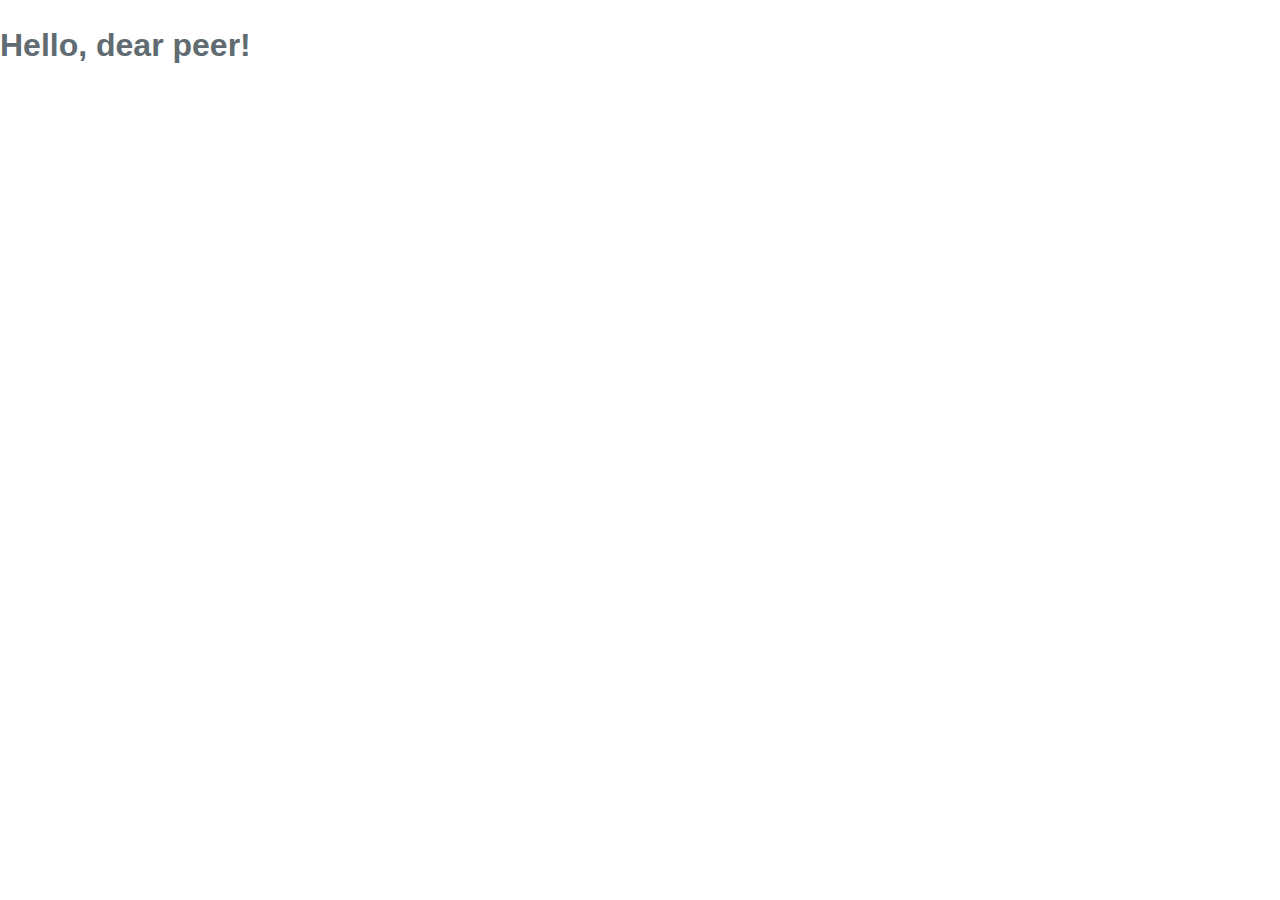
==== module2-assignment/index.html @ dd5bc96e "Initial commit" ====
<!DOCTYPE html>
<html lang="en-us">
  <head>
    <meta charset="UTF-8">
    <title>Coursera-html-css-js-course by daniil-sizov</title>
    <meta name="viewport" content="width=device-width, initial-scale=1">
    <link rel="stylesheet" type="text/css" href="stylesheets/stylesheet.css" media="screen">
  </head>
  <body>
    <h1>Hello, dear peer!</h1>
  </body>
</html>
---- module2-assignment/stylesheets/stylesheet.css ----
* {
  box-sizing: border-box;
}

body {
  padding: 0;
  margin: 0;
  font-family: "Open Sans", "Helvetica Neue", Helvetica, Arial, sans-serif;
  font-size: 16px;
  line-height: 1.5;
  color: #606c71;
}

a {
  color: #1e6bb8;
  text-decoration: none;
}

a:hover {
  text-decoration: underline;
}
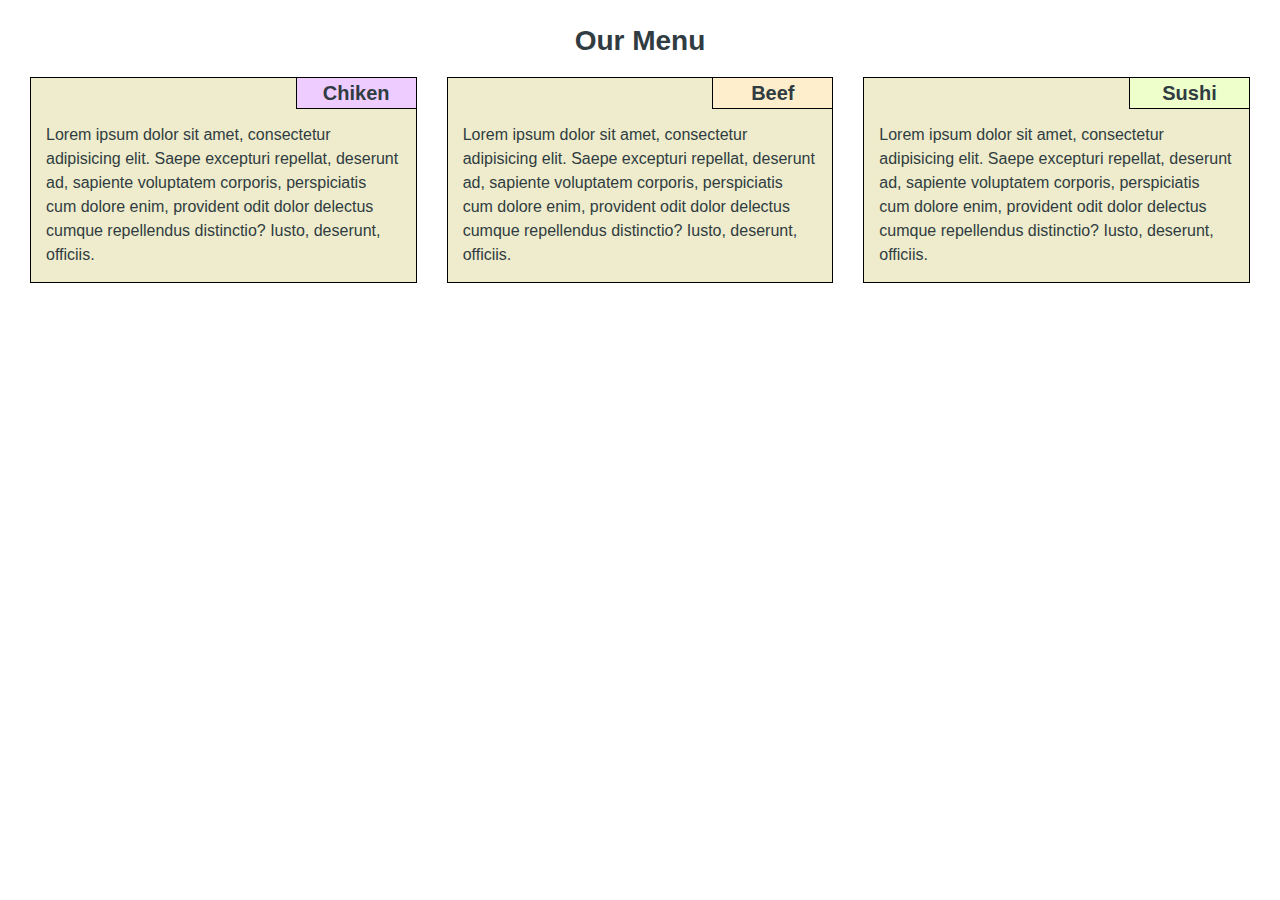
==== commit 57046c4a: "Release" ====
--- a/module2-assignment/index.html
+++ b/module2-assignment/index.html
@@ -7,6 +7,23 @@
     <link rel="stylesheet" type="text/css" href="stylesheets/stylesheet.css" media="screen">
   </head>
   <body>
-    <h1>Hello, dear peer!</h1>
+    <div class="container menu">
+      <h1>Our Menu</h1>
+      <div class="row">
+        <section class="col-xs-12 col-sm-6 col-md-4">
+          <h2>Chiken</h2>
+          <p>Lorem ipsum dolor sit amet, consectetur adipisicing elit. Saepe excepturi repellat, deserunt ad, sapiente voluptatem corporis, perspiciatis cum dolore enim, provident odit dolor delectus cumque repellendus distinctio? Iusto, deserunt, officiis.</p>
+        </section>
+        <section class="col-xs-12 col-sm-6 col-md-4">
+          <h2>Beef</h2>
+          <p>Lorem ipsum dolor sit amet, consectetur adipisicing elit. Saepe excepturi repellat, deserunt ad, sapiente voluptatem corporis, perspiciatis cum dolore enim, provident odit dolor delectus cumque repellendus distinctio? Iusto, deserunt, officiis.</p>
+        </section>
+        <section class="col-xs-12 col-sm-12 col-md-4">
+          <h2>Sushi</h2>
+          <p>Lorem ipsum dolor sit amet, consectetur adipisicing elit. Saepe excepturi repellat, deserunt ad, sapiente voluptatem corporis, perspiciatis cum dolore enim, provident odit dolor delectus cumque repellendus distinctio? Iusto, deserunt, officiis.</p>
+        </section>
+      </div>
+    </div>
+
   </body>
 </html>
--- a/module2-assignment/stylesheets/stylesheet.css
+++ b/module2-assignment/stylesheets/stylesheet.css
@@ -8,7 +8,7 @@
   font-family: "Open Sans", "Helvetica Neue", Helvetica, Arial, sans-serif;
   font-size: 16px;
   line-height: 1.5;
-  color: #606c71;
+  color: #303c41;
 }
 
 a {
@@ -19,3 +19,86 @@
 a:hover {
   text-decoration: underline;
 }
+
+.container {
+  padding: 0px 15px;
+  margin: 15px;
+}
+
+.menu h1 {
+  text-align: center;
+  margin: 0px;
+  margin-top: 20px;
+  font-size: 1.75em;
+}
+
+.menu section {
+  background-color: #eeeccc;
+  border: 1px solid black;
+  padding: 15px;
+  position: relative;
+}
+
+.menu section h2 {
+  font-size: 1.25em;
+  width: 120px;
+  text-align: center;
+  margin: 0px;
+  position: absolute;
+  right: 0px;
+  top: 0px;
+  border-left: 1px solid black;
+  border-bottom: 1px solid black;
+}
+
+.row section:nth-child(1) h2 {
+  background-color: #eeccff;
+}
+
+.row section:nth-child(2) h2 {
+  background-color: #ffeecc;
+}
+
+.row section:nth-child(3) h2 {
+  background-color: #eeffcc;
+}
+
+.menu section p {
+  margin-top: 30px;
+  margin-bottom: 0px;
+}
+
+.row {
+  margin: 0px -15px;
+}
+
+@media (max-width: 767px) {
+  .col-xs-12 {
+    margin: 15px;
+    width: calc(100% - 30px);
+    float: left;
+  }
+}
+
+@media (min-width: 768px) and (max-width: 991px) {
+  .col-sm-6, .col-sm-12 {
+    margin: 15px;
+    float: left;
+  }
+
+  .col-sm-12 {
+    width: calc(100% - 30px);
+  }
+
+  .col-sm-6 {
+    width: calc(50% - 30px);
+  }
+}
+
+@media (min-width: 992px) {
+  .col-md-4 {
+    margin: 15px;
+    width: calc(33.3333% - 30px);
+    float: left;
+  }
+}
